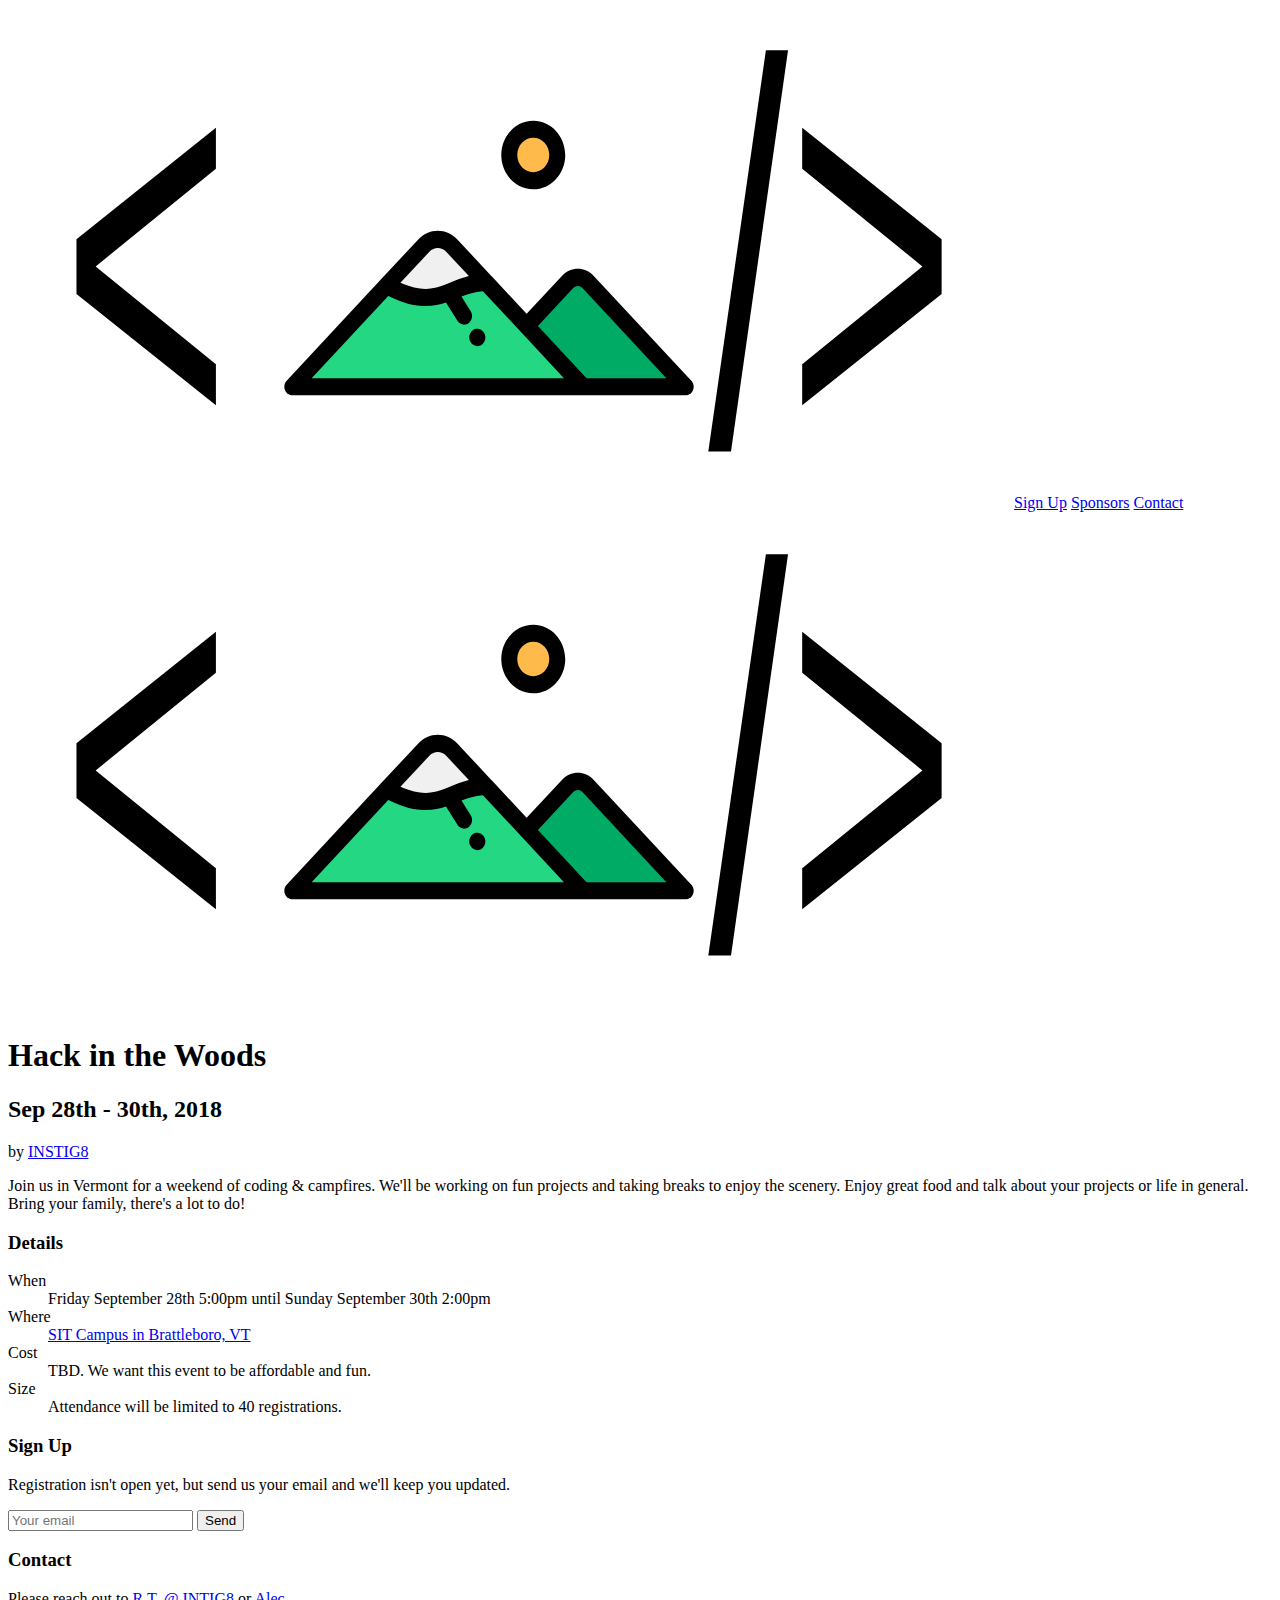
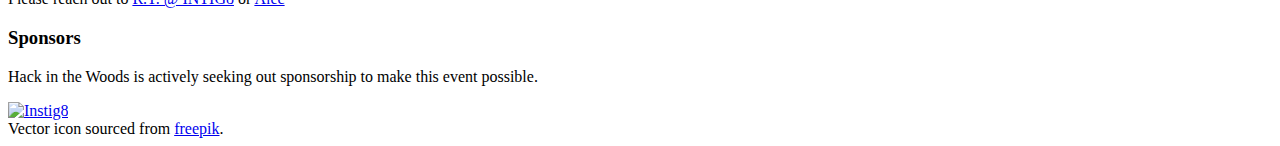
==== index.html @ 2bdb93f5 "Set registration limit" ====
<!DOCTYPE html>
<html>
<head>
    <!-- Global site tag (gtag.js) - Google Analytics -->
    <script async src="https://www.googletagmanager.com/gtag/js?id=UA-116381598-1"></script>
    <script>
        window.dataLayer = window.dataLayer || [];
        function gtag() { dataLayer.push(arguments); }
        gtag('js', new Date());

        gtag('config', 'UA-116381598-1');
    </script>
    <meta charset="utf-8" />
    <meta http-equiv="X-UA-Compatible" content="IE=edge">
    <title>Hack in the Woods</title>
    <meta name="viewport"content="width=device-width,minimum-scale=1,initial-scale=1">
    <link rel="stylesheet" type="text/css" media="screen" href="/hackathon/assets/css/main.css" />
    <link rel="shortcut icon" href="/hackathon/favicon.ico">

    <script type="application/ld+json">
        {
            "@context": "http://schema.org",
            "@type": "Event",
            "location": {
                "@type": "Place",
                "address": {
                    "@type": "PostalAddress",
                    "addressLocality": "Brattleboro",
                    "addressRegion": "VT",
                    "postalCode": "05302",
                    "streetAddress": "1 Kipling Road"
                },
                "name": "SIT"
            },
            "name": "Hack in the Woods",
            "startDate": "2018-09-28T05:00"
            "endDate": "2018-09-30T02:00"
            "image": "https://instig8.github.io/hackathon/assets/images/hack_in_the_woods.png"
        }
    </script>
    <meta property="og:title" content="Hack in the Woods" />
    <meta property="og:type" content="website" />
    <meta property="og:url" content="https://instig8.github.io/hackathon/" />
    <meta property="og:image" content="https://instig8.github.io/hackathon/assets/images/hack_in_the_woods.png" />
</head>
<body>
    <nav>
        <a href="/hackathon" ><img src="assets/images/hack_in_the_woods_2.svg" alt="Hack in the Woods Logo"></a>
        <a href="#signup">Sign Up</a>
        <a href="#sponsors">Sponsors</a>
        <a href="#contact">Contact</a>
    </nav>
    <header>
        <img src="assets/images/hack_in_the_woods_2.svg" alt="Hack in the Woods Logo">
        <h1 id="about">Hack in the Woods</h1>
        <h2>Sep 28th - 30th, 2018</h2>
        <p>by <a href="https://brattleborodevelopment.com/instig8/">INSTIG8</a></p>
    </header>
    <article>
        <section>
            <p>Join us in Vermont for a weekend of coding &amp; campfires. We'll be working on fun projects and taking breaks to enjoy the scenery. Enjoy great food and talk about your projects or life in general. Bring your family, there's a lot to do!</p>
        </section>
        <section>
            <h3>Details</h3>
    
            <dl>
                <dt>When</dt>
                <dd>Friday September 28th 5:00pm until Sunday September 30th 2:00pm</dd>
                <dt>Where</dt>
                <dd>
                    <a href="https://goo.gl/maps/ho6igpAXiGL2">SIT Campus in Brattleboro, VT</a>
                </dd>
                <dt>Cost</dt>
                <dd>TBD. We want this event to be affordable and fun.</dd>
                <dt>Size</dt>
                <dd>Attendance will be limited to 40 registrations.</dd>
            </dl>
        </section>
        <section>
            <h3 id="signup">Sign Up</h3>
            <p>Registration isn't open yet, but send us your email and we'll keep you updated.</p>
            <form method="POST" action="https://formspree.io/m8b6y0l1l5n6b1d1@instig8.slack.com">
                <input type="email" name="email" placeholder="Your email">
                <button type="submit">Send</button>
            </form>
        </section>
        <section>
            <h3 id="contact">Contact</h3>
            <p>
                Please reach out to
                <a href="mailto:rbrown@brattleborodevelopment.com">R.T. @ INTIG8</a> or <a href="mailto:akoumjian@gmail.com">Alec</a>
            </p>
        
        </section>
        <section>
            <h3 id="sponsors">Sponsors</h3>
            <p>Hack in the Woods is actively seeking out sponsorship to make this event possible.</p>
            <div class="sponsors">
                <a href="https://brattleborodevelopment.com/instig8/">
                    <img src="/hackathon/assets/images/instig8.png" alt="Instig8">
                </a>
            </div>
        </section>
    
    </article>
    <footer>
        Vector icon sourced from <a href="http://www.freepik.com/" rel="noreferrer nofollow">freepik</a>.
    </footer>
</body>
</html>
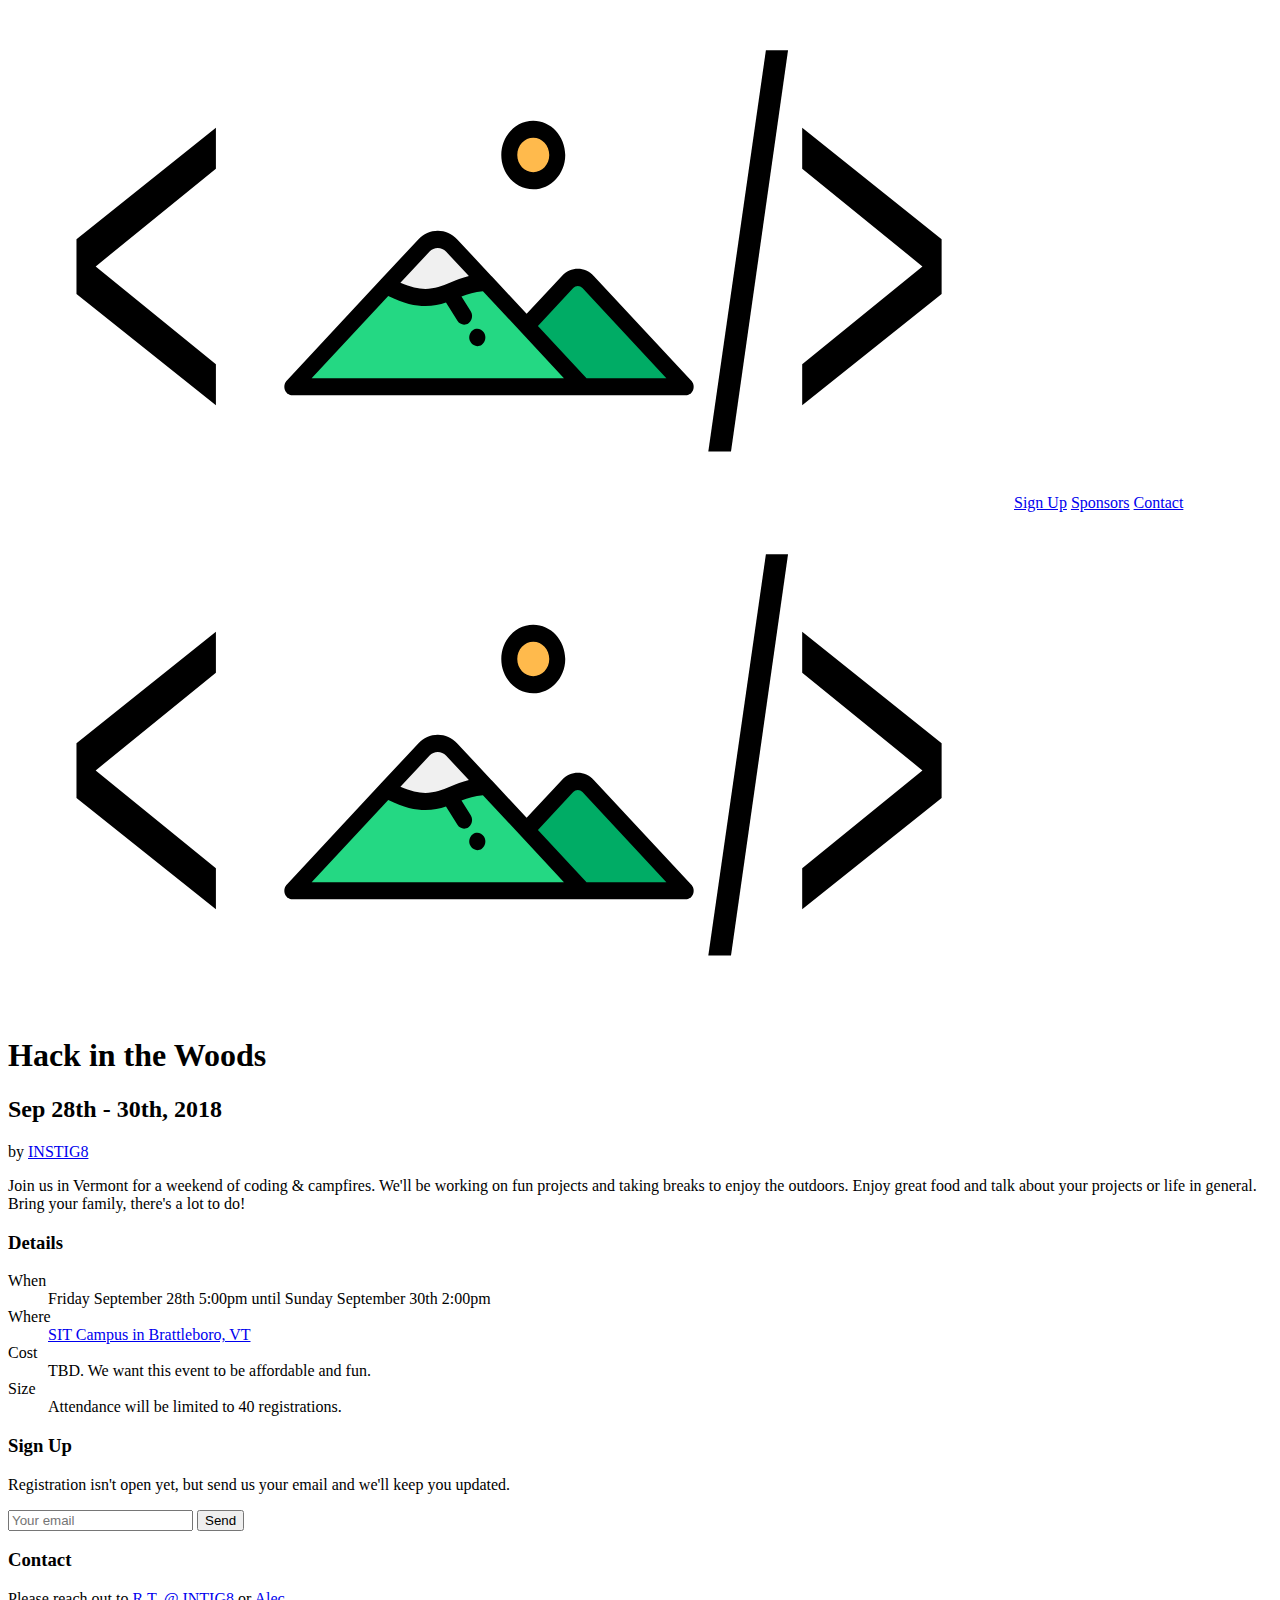
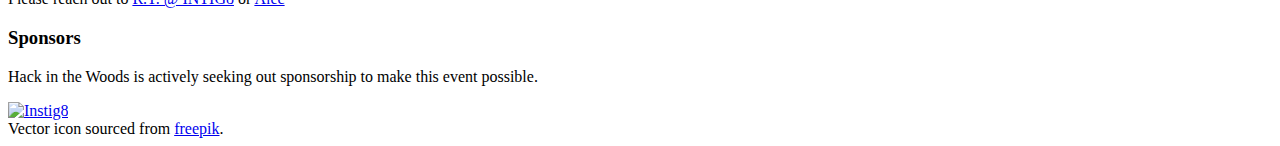
==== commit b84454b3: "Styling updates" ====
--- a/index.html
+++ b/index.html
@@ -58,7 +58,7 @@
     </header>
     <article>
         <section>
-            <p>Join us in Vermont for a weekend of coding &amp; campfires. We'll be working on fun projects and taking breaks to enjoy the scenery. Enjoy great food and talk about your projects or life in general. Bring your family, there's a lot to do!</p>
+            <p>Join us in Vermont for a weekend of coding &amp; campfires. We'll be working on fun projects and taking breaks to enjoy the outdoors. Enjoy great food and talk about your projects or life in general. Bring your family, there's a lot to do!</p>
         </section>
         <section>
             <h3>Details</h3>
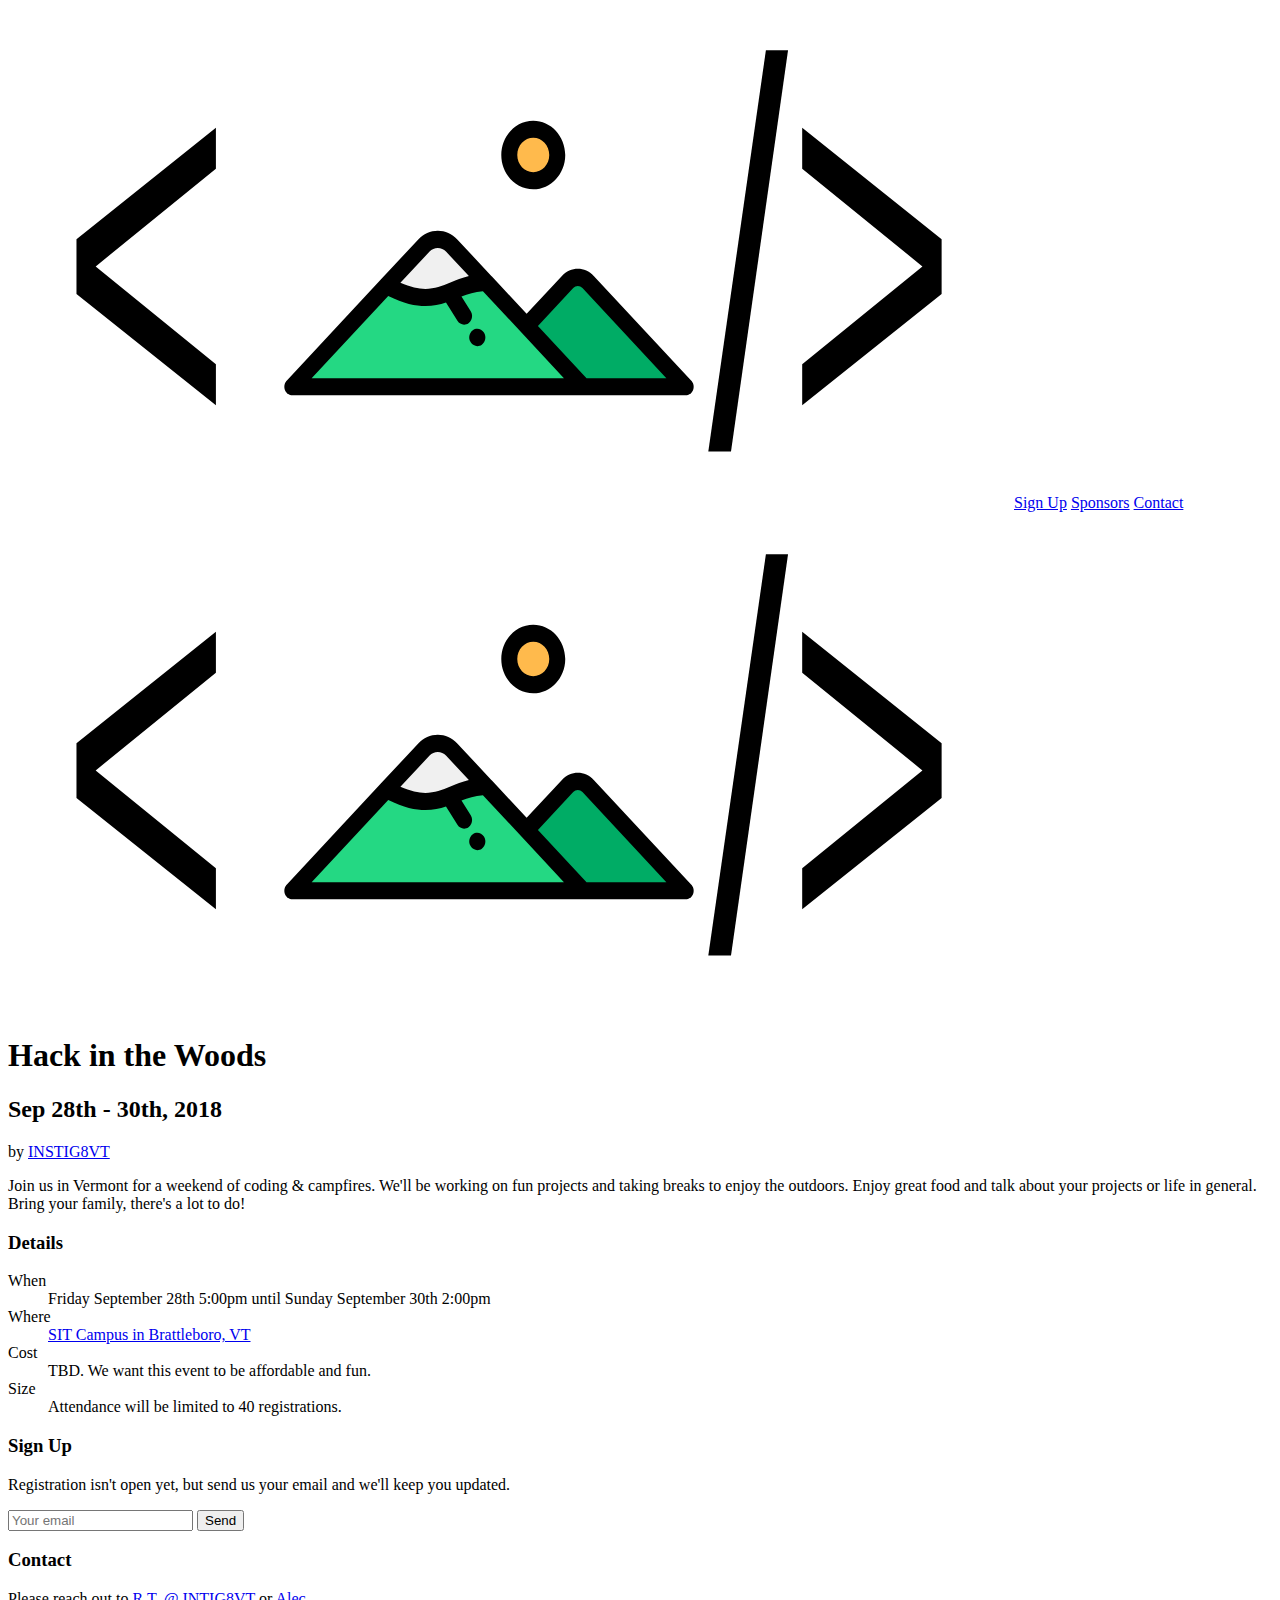
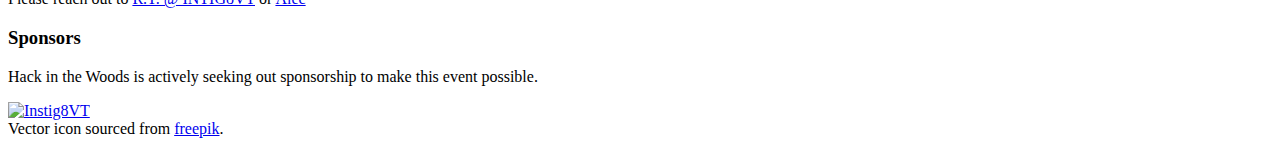
==== commit c73aceda: "Added prompt to welcome message" ====
--- a/index.html
+++ b/index.html
@@ -10,6 +10,9 @@
 
         gtag('config', 'UA-116381598-1');
     </script>
+
+    <script async src="/hackathon/assets/js/welcome.js"></script>
+
     <meta charset="utf-8" />
     <meta http-equiv="X-UA-Compatible" content="IE=edge">
     <title>Hack in the Woods</title>
@@ -54,7 +57,7 @@
         <img src="assets/images/hack_in_the_woods_2.svg" alt="Hack in the Woods Logo">
         <h1 id="about">Hack in the Woods</h1>
         <h2>Sep 28th - 30th, 2018</h2>
-        <p>by <a href="https://brattleborodevelopment.com/instig8/">INSTIG8</a></p>
+        <p>by <a href="https://brattleborodevelopment.com/instig8/">INSTIG8VT</a></p>
     </header>
     <article>
         <section>
@@ -79,7 +82,7 @@
         <section>
             <h3 id="signup">Sign Up</h3>
             <p>Registration isn't open yet, but send us your email and we'll keep you updated.</p>
-            <form method="POST" action="https://formspree.io/m8b6y0l1l5n6b1d1@instig8.slack.com">
+            <form id="emailForm" method="POST" action="https://formspree.io/m8b6y0l1l5n6b1d1@instig8.slack.com">
                 <input type="email" name="email" placeholder="Your email">
                 <button type="submit">Send</button>
             </form>
@@ -88,7 +91,7 @@
             <h3 id="contact">Contact</h3>
             <p>
                 Please reach out to
-                <a href="mailto:rbrown@brattleborodevelopment.com">R.T. @ INTIG8</a> or <a href="mailto:akoumjian@gmail.com">Alec</a>
+                <a href="mailto:rbrown@brattleborodevelopment.com">R.T. @ INTIG8VT</a> or <a href="mailto:akoumjian@gmail.com">Alec</a>
             </p>
         
         </section>
@@ -97,7 +100,7 @@
             <p>Hack in the Woods is actively seeking out sponsorship to make this event possible.</p>
             <div class="sponsors">
                 <a href="https://brattleborodevelopment.com/instig8/">
-                    <img src="/hackathon/assets/images/instig8.png" alt="Instig8">
+                    <img src="/hackathon/assets/images/instig8.png" alt="Instig8VT">
                 </a>
             </div>
         </section>
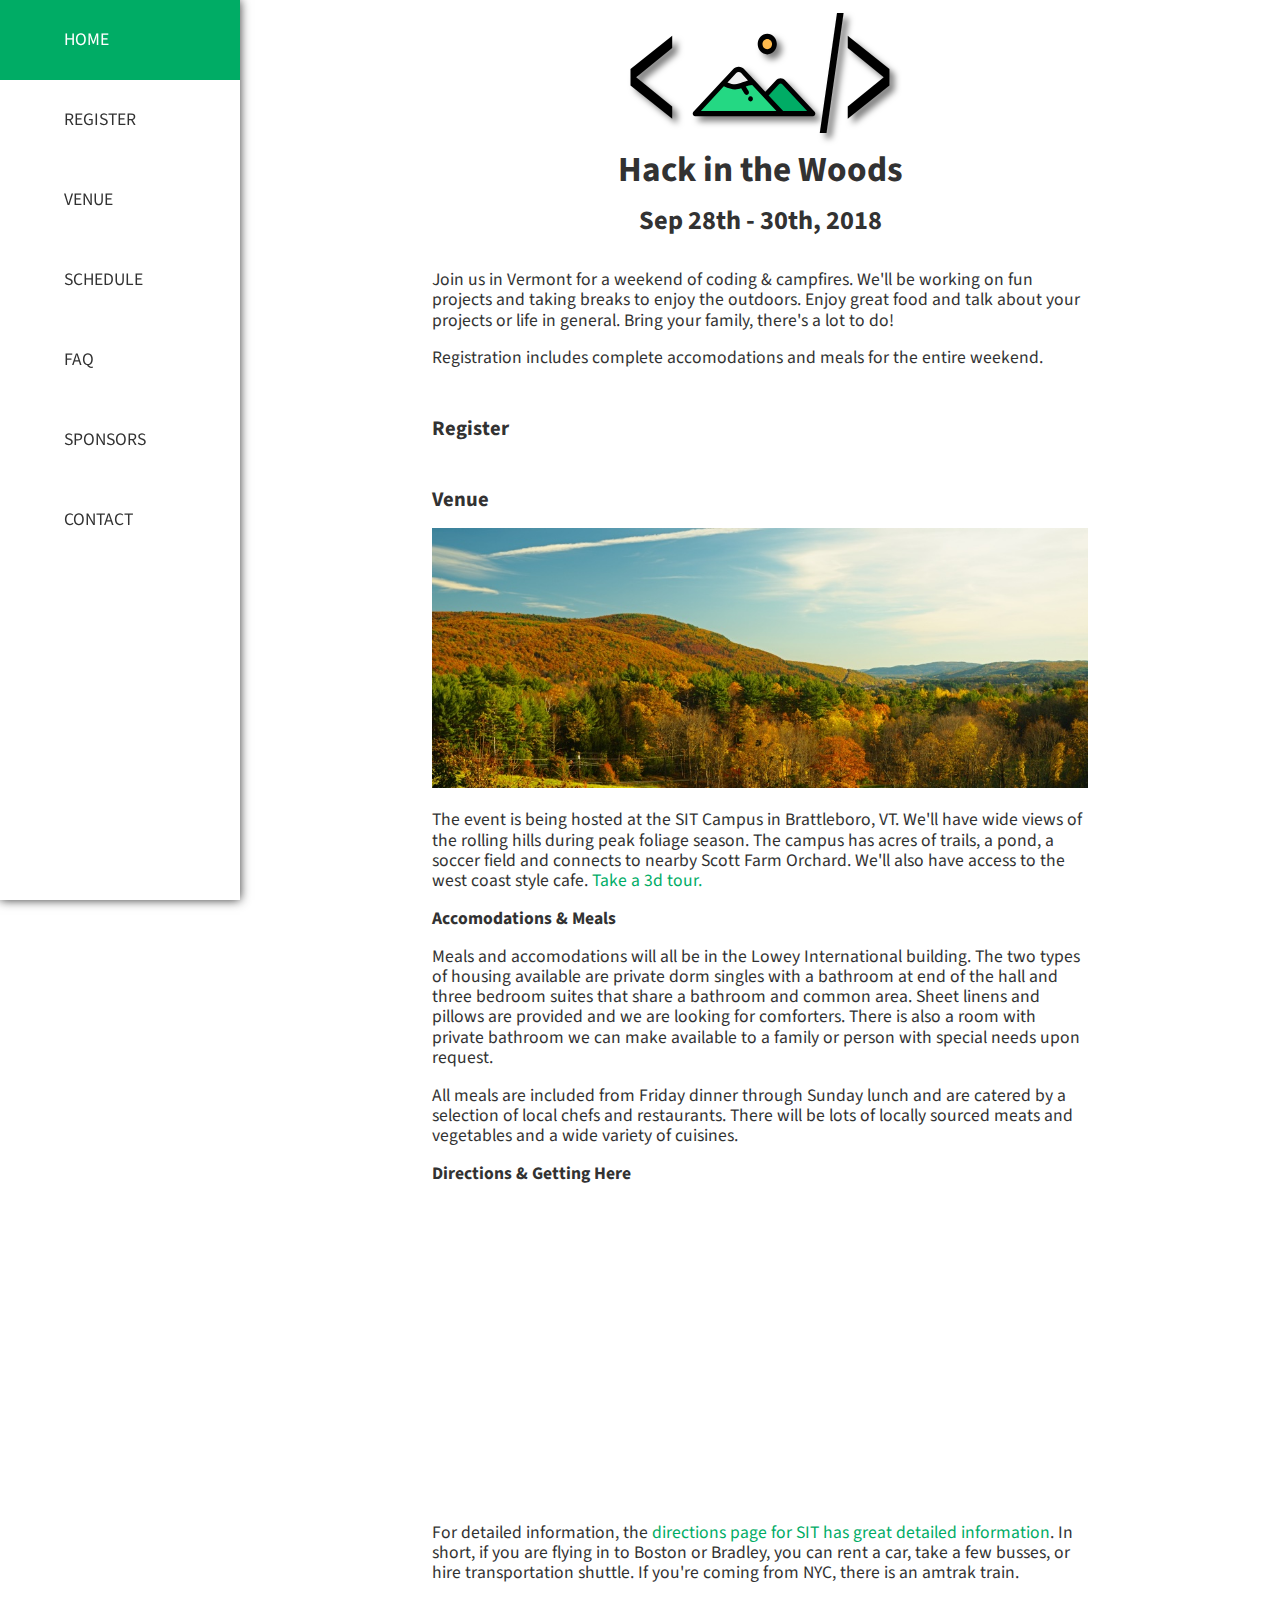
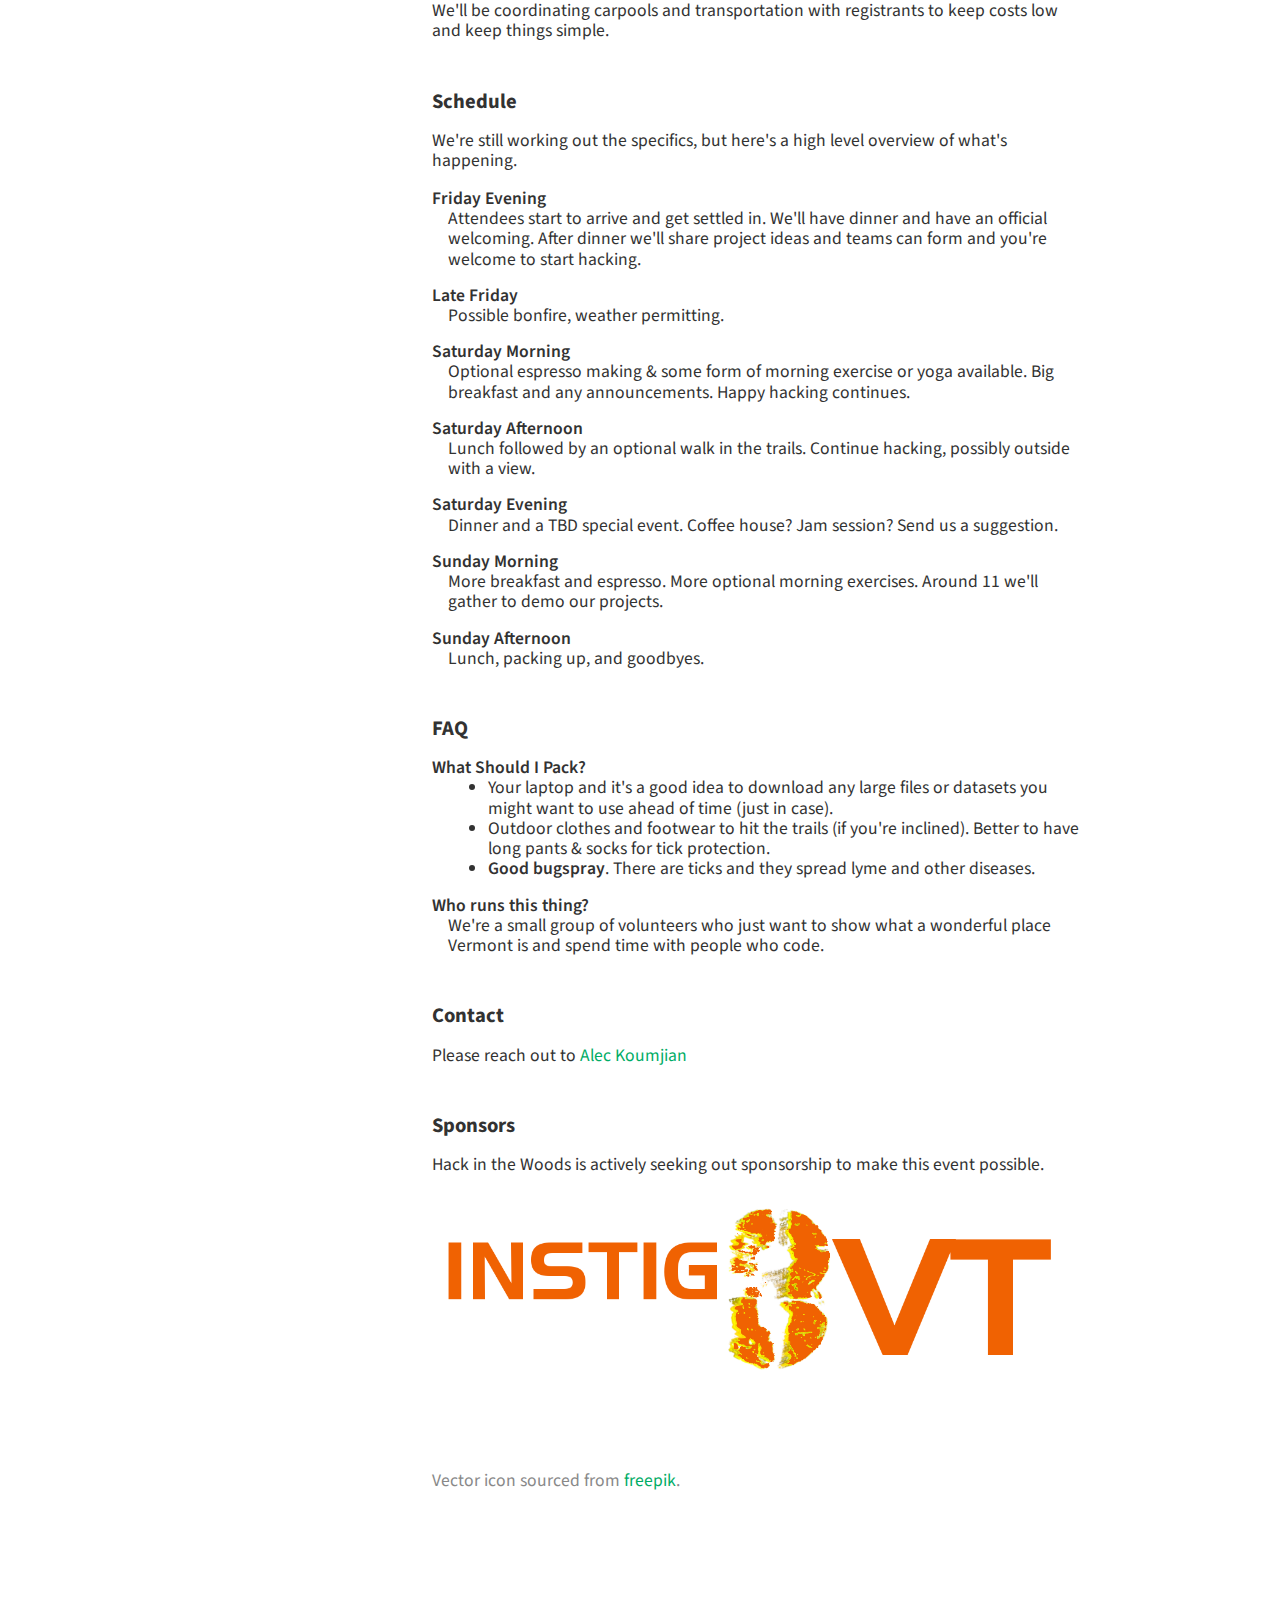
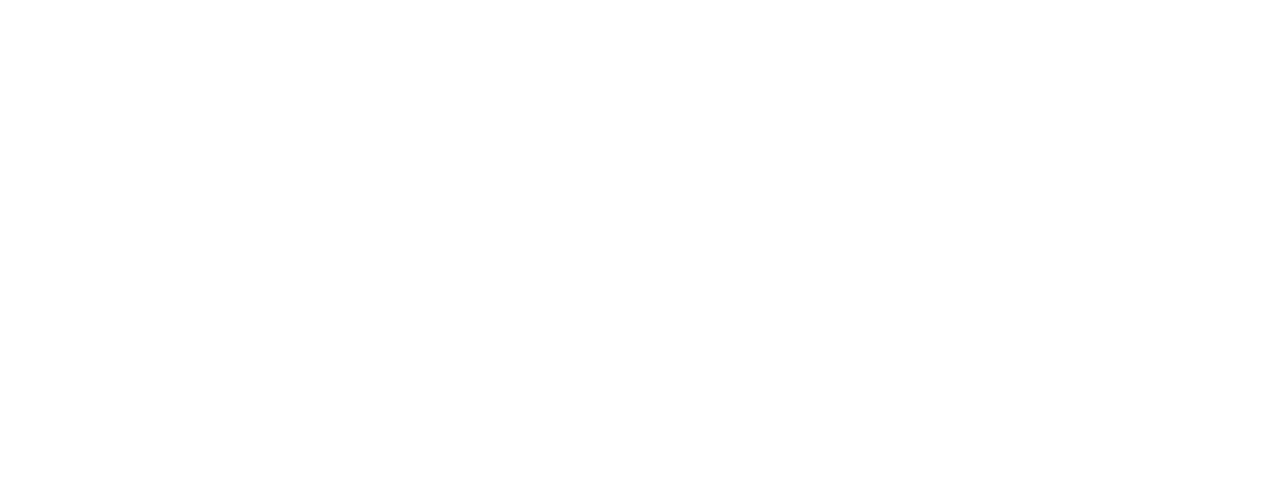
==== commit 0f4fac3e: "Updates" ====
--- a/index.html
+++ b/index.html
@@ -11,14 +11,15 @@
         gtag('config', 'UA-116381598-1');
     </script>
 
-    <script async src="/hackathon/assets/js/welcome.js"></script>
+    <script async src="/assets/js/welcome.js"></script>
+    <script async src="/assets/js/app.js"></script>
 
     <meta charset="utf-8" />
     <meta http-equiv="X-UA-Compatible" content="IE=edge">
     <title>Hack in the Woods</title>
     <meta name="viewport"content="width=device-width,minimum-scale=1,initial-scale=1">
-    <link rel="stylesheet" type="text/css" media="screen" href="/hackathon/assets/css/main.css" />
-    <link rel="shortcut icon" href="/hackathon/favicon.ico">
+    <link rel="stylesheet" type="text/css" media="screen" href="/assets/css/main.css" />
+    <link rel="shortcut icon" href="/favicon.ico">
 
     <script type="application/ld+json">
         {
@@ -38,76 +39,147 @@
             "name": "Hack in the Woods",
             "startDate": "2018-09-28T05:00"
             "endDate": "2018-09-30T02:00"
-            "image": "https://instig8.github.io/hackathon/assets/images/hack_in_the_woods.png"
+            "image": "https://hackinthewoods.org/hackathon/assets/images/hack_in_the_woods.png"
         }
     </script>
     <meta property="og:title" content="Hack in the Woods" />
     <meta property="og:type" content="website" />
-    <meta property="og:url" content="https://instig8.github.io/hackathon/" />
-    <meta property="og:image" content="https://instig8.github.io/hackathon/assets/images/hack_in_the_woods.png" />
+    <meta property="og:url" content="https://hackinthewoods.org/" />
+    <meta property="og:image" content="https://hackinthewoods.org/assets/images/hack_in_the_woods.png" />
 </head>
 <body>
+    <div class="topBar">
+        <div class="menu">
+            <svg width="48px" height="48px" viewBox="0 0 48 48" version="1.1" xmlns="http://www.w3.org/2000/svg">
+                <g>
+                    <line x1="0" y1="17" x2="48" y2="17" stroke-width="1" />
+                    <line x1="0" y1="31" x2="48" y2="31" stroke-width="1" />
+                </g>
+    
+                <g>
+                    <line x1="0" y1="24" x2="48" y2="24" stroke-width="1" />
+                    <line x1="0" y1="24" x2="48" y2="24" stroke-width="1" />
+                </g>
+            </svg>
+        </div>
+    </div>
     <nav>
-        <a href="/hackathon" ><img src="assets/images/hack_in_the_woods_2.svg" alt="Hack in the Woods Logo"></a>
-        <a href="#signup">Sign Up</a>
-        <a href="#sponsors">Sponsors</a>
+        <a href="/">Home</a>
+        <a href="#register">Register</a>
+        <a href="#venue">Venue</a>
+        <a href="#schedule">Schedule</a>
+        <a href="#faq">FAQ</a>
+        <a href="#sponsor">Sponsors</a>
         <a href="#contact">Contact</a>
     </nav>
-    <header>
-        <img src="assets/images/hack_in_the_woods_2.svg" alt="Hack in the Woods Logo">
-        <h1 id="about">Hack in the Woods</h1>
-        <h2>Sep 28th - 30th, 2018</h2>
-        <p>by <a href="https://brattleborodevelopment.com/instig8/">INSTIG8VT</a></p>
-    </header>
-    <article>
-        <section>
-            <p>Join us in Vermont for a weekend of coding &amp; campfires. We'll be working on fun projects and taking breaks to enjoy the outdoors. Enjoy great food and talk about your projects or life in general. Bring your family, there's a lot to do!</p>
-        </section>
-        <section>
-            <h3>Details</h3>
+    <content>
+        <header>
+            <img src="/assets/images/hack_in_the_woods_2.svg" alt="Hack in the Woods Logo">
+            <h1 id="about">Hack in the Woods</h1>
+            <h2>Sep 28th - 30th, 2018</h2>
+        </header>
+        <article>
+            <section>
+                <p>Join us in Vermont for a weekend of coding &amp; campfires. We'll be working on fun projects and taking breaks to enjoy the outdoors. Enjoy great food and talk about your projects or life in general. Bring your family, there's a lot to do!</p>
+                <p>Registration includes complete accomodations and meals for the entire weekend.</p>
+            </section>
+            <section>
+                <h3 id="register">Register</h3>
+                <!-- Eventbrite embed goes here. -->
+            </section>
+            <section>
+                <h3 id="venue">Venue</h3>
+                <img src="/assets/images/venue/SIT_view_wide.jpg" alt="View of SIT Hills in Fall">
+                <p>
+                    The event is being hosted at the SIT Campus in Brattleboro, VT. We'll have wide views of the rolling hills during peak foliage season. The campus has acres of trails, a pond, a soccer field and connects to nearby Scott Farm Orchard. We'll also have access to the west coast style cafe. <a href="https://www.youvisit.com/tour/sitgraduate">Take a 3d tour.</a>
+                </p>
     
-            <dl>
-                <dt>When</dt>
-                <dd>Friday September 28th 5:00pm until Sunday September 30th 2:00pm</dd>
-                <dt>Where</dt>
-                <dd>
-                    <a href="https://goo.gl/maps/ho6igpAXiGL2">SIT Campus in Brattleboro, VT</a>
-                </dd>
-                <dt>Cost</dt>
-                <dd>TBD. We want this event to be affordable and fun.</dd>
-                <dt>Size</dt>
-                <dd>Attendance will be limited to 40 registrations.</dd>
-            </dl>
-        </section>
-        <section>
-            <h3 id="signup">Sign Up</h3>
-            <p>Registration isn't open yet, but send us your email and we'll keep you updated.</p>
-            <form id="emailForm" method="POST" action="https://formspree.io/m8b6y0l1l5n6b1d1@instig8.slack.com">
-                <input type="email" name="email" placeholder="Your email">
-                <button type="submit">Send</button>
-            </form>
-        </section>
-        <section>
-            <h3 id="contact">Contact</h3>
-            <p>
-                Please reach out to
-                <a href="mailto:rbrown@brattleborodevelopment.com">R.T. @ INTIG8VT</a> or <a href="mailto:akoumjian@gmail.com">Alec</a>
-            </p>
-        
-        </section>
-        <section>
-            <h3 id="sponsors">Sponsors</h3>
-            <p>Hack in the Woods is actively seeking out sponsorship to make this event possible.</p>
-            <div class="sponsors">
-                <a href="https://brattleborodevelopment.com/instig8/">
-                    <img src="/hackathon/assets/images/instig8.png" alt="Instig8VT">
-                </a>
-            </div>
-        </section>
-    
-    </article>
-    <footer>
-        Vector icon sourced from <a href="http://www.freepik.com/" rel="noreferrer nofollow">freepik</a>.
-    </footer>
+                <h4>Accomodations & Meals</h4>
+                <p>
+                     Meals and accomodations will all be in the Lowey International building. The two types of housing available are private
+                    dorm singles with a bathroom at end of the hall and three bedroom suites that share a bathroom and common area. Sheet linens
+                    and pillows are provided and we are looking for comforters. There is also a room with private bathroom we can make available
+                    to a family or person with special needs upon request.
+                </p>
+                <p>
+                    All meals are included from Friday dinner through Sunday lunch and are catered by a selection of local chefs and restaurants. There will be lots of locally sourced meats and vegetables and a wide variety of cuisines.
+                </p>
+                <h4>Directions & Getting Here</h4>
+                <iframe
+                    src="https://www.google.com/maps/embed?pb=!1m18!1m12!1m3!1d3398.2349511692264!2d-72.56810918452695!3d42.886029179155074!2m3!1f0!2f0!3f0!3m2!1i1024!2i768!4f13.1!3m3!1m2!1s0x89e11adf098dd303%3A0x9b9bed760e661c31!2sSIT+Graduate+Institute!5e1!3m2!1sen!2sus!4v1526671120122"
+                    frameborder="0"
+                    style="border:0"
+                    allowfullscreen
+                >
+                </iframe>
+                <p>
+                    For detailed information, the <a href="https://www.sit.edu/about/directions/">directions page for SIT has great detailed information</a>. In short, if you are flying in to Boston or Bradley, you can rent a car, take a few busses, or hire transportation shuttle. If you're coming from NYC, there is an amtrak train.
+                </p>
+                <p>
+                    We'll be coordinating carpools and transportation with registrants to keep costs low and keep things simple.
+                </p>
+            </section>
+            <section>
+                <h3 id="schedule">Schedule</h3>
+                <p>We're still working out the specifics, but here's a high level overview of what's happening.</p>
+                <dl>
+                    <dt>Friday Evening</dt>
+                    <dd>Attendees start to arrive and get settled in. We'll have dinner and have an official welcoming. After dinner we'll share project ideas and teams can form and you're welcome to start hacking.</dd>
+                    <dt>Late Friday</dt>
+                    <dd>Possible bonfire, weather permitting.</dd>
+                    <dt>Saturday Morning</dt>
+                    <dd>Optional espresso making & some form of morning exercise or yoga available. Big breakfast and any announcements. Happy hacking continues.</dd>
+                    <dt>Saturday Afternoon</dt>
+                    <dd>Lunch followed by an optional walk in the trails. Continue hacking, possibly outside with a view.</dd>
+                    <dt>Saturday Evening</dt>
+                    <dd>Dinner and a TBD special event. Coffee house? Jam session? Send us a suggestion.</dd>
+                    <dt>Sunday Morning</dt>
+                    <dd>More breakfast and espresso. More optional morning exercises. Around 11 we'll gather to demo our projects.</dd>
+                    <dt>Sunday Afternoon</dt>
+                    <dd>Lunch, packing up, and goodbyes.</dd>
+                </dl>
+            </section>
+            <section>
+                <h3 id="faq">FAQ</h3>
+                <dl>
+                    <dt>What Should I Pack?</dt>
+                    <dd>
+                        <ul>
+                            <li>
+                                Your laptop and it's a good idea to download any large files or datasets you might want to use ahead of time (just in case).
+                            </li>
+                            <li>
+                                Outdoor clothes and footwear to hit the trails (if you're inclined). Better to have long pants & socks for tick protection.
+                            </li>
+                            <li>
+                                <em>Good bugspray</em>. There are ticks and they spread lyme and other diseases.
+                            </li>
+                        </ul>
+                    </dd>
+                    <dt>Who runs this thing?</dt>
+                    <dd>We're a small group of volunteers who just want to show what a wonderful place Vermont is and spend time with people who code.</dd>
+                </dl>
+            </section>
+            <section>
+                <h3 id="contact">Contact</h3>
+                <p>
+                    Please reach out to
+                    <a href="mailto:akoumjian@gmail.com">Alec Koumjian</a>
+                </p>
+            </section>
+            <section>
+                <h3 id="sponsors">Sponsors</h3>
+                <p>Hack in the Woods is actively seeking out sponsorship to make this event possible.</p>
+                <div class="sponsors">
+                    <a href="https://brattleborodevelopment.com/instig8/">
+                        <img src="/assets/images/instig8.png" alt="Instig8VT">
+                    </a>
+                </div>
+            </section>
+        </article>
+        <footer>
+            Vector icon sourced from <a href="http://www.freepik.com/" rel="noreferrer nofollow">freepik</a>.
+        </footer>
+    </content>
 </body>
 </html>
--- a/assets/css/main.css
+++ b/assets/css/main.css
@@ -0,0 +1,484 @@
+/*! normalize.css v8.0.0 | MIT License | github.com/necolas/normalize.css */
+/* Document
+   ========================================================================== */
+/**
+ * 1. Correct the line height in all browsers.
+ * 2. Prevent adjustments of font size after orientation changes in iOS.
+ */
+@import url("https://fonts.googleapis.com/css?family=Source+Sans+Pro");
+html {
+  line-height: 1.15;
+  /* 1 */
+  -webkit-text-size-adjust: 100%;
+  /* 2 */ }
+
+/* Sections
+   ========================================================================== */
+/**
+ * Remove the margin in all browsers.
+ */
+body {
+  margin: 0; }
+
+/**
+ * Correct the font size and margin on `h1` elements within `section` and
+ * `article` contexts in Chrome, Firefox, and Safari.
+ */
+h1 {
+  font-size: 2em;
+  margin: 0.67em 0; }
+
+/* Grouping content
+   ========================================================================== */
+/**
+ * 1. Add the correct box sizing in Firefox.
+ * 2. Show the overflow in Edge and IE.
+ */
+hr {
+  box-sizing: content-box;
+  /* 1 */
+  height: 0;
+  /* 1 */
+  overflow: visible;
+  /* 2 */ }
+
+/**
+ * 1. Correct the inheritance and scaling of font size in all browsers.
+ * 2. Correct the odd `em` font sizing in all browsers.
+ */
+pre {
+  font-family: monospace, monospace;
+  /* 1 */
+  font-size: 1em;
+  /* 2 */ }
+
+/* Text-level semantics
+   ========================================================================== */
+/**
+ * Remove the gray background on active links in IE 10.
+ */
+a {
+  background-color: transparent; }
+
+/**
+ * 1. Remove the bottom border in Chrome 57-
+ * 2. Add the correct text decoration in Chrome, Edge, IE, Opera, and Safari.
+ */
+abbr[title] {
+  border-bottom: none;
+  /* 1 */
+  text-decoration: underline;
+  /* 2 */
+  text-decoration: underline dotted;
+  /* 2 */ }
+
+/**
+ * Add the correct font weight in Chrome, Edge, and Safari.
+ */
+b,
+strong {
+  font-weight: bolder; }
+
+/**
+ * 1. Correct the inheritance and scaling of font size in all browsers.
+ * 2. Correct the odd `em` font sizing in all browsers.
+ */
+code,
+kbd,
+samp {
+  font-family: monospace, monospace;
+  /* 1 */
+  font-size: 1em;
+  /* 2 */ }
+
+/**
+ * Add the correct font size in all browsers.
+ */
+small {
+  font-size: 80%; }
+
+/**
+ * Prevent `sub` and `sup` elements from affecting the line height in
+ * all browsers.
+ */
+sub,
+sup {
+  font-size: 75%;
+  line-height: 0;
+  position: relative;
+  vertical-align: baseline; }
+
+sub {
+  bottom: -0.25em; }
+
+sup {
+  top: -0.5em; }
+
+/* Embedded content
+   ========================================================================== */
+/**
+ * Remove the border on images inside links in IE 10.
+ */
+img {
+  border-style: none; }
+
+/* Forms
+   ========================================================================== */
+/**
+ * 1. Change the font styles in all browsers.
+ * 2. Remove the margin in Firefox and Safari.
+ */
+button,
+input,
+optgroup,
+select,
+textarea {
+  font-family: inherit;
+  /* 1 */
+  font-size: 100%;
+  /* 1 */
+  line-height: 1.15;
+  /* 1 */
+  margin: 0;
+  /* 2 */ }
+
+/**
+ * Show the overflow in IE.
+ * 1. Show the overflow in Edge.
+ */
+button,
+input {
+  /* 1 */
+  overflow: visible; }
+
+/**
+ * Remove the inheritance of text transform in Edge, Firefox, and IE.
+ * 1. Remove the inheritance of text transform in Firefox.
+ */
+button,
+select {
+  /* 1 */
+  text-transform: none; }
+
+/**
+ * Correct the inability to style clickable types in iOS and Safari.
+ */
+button,
+[type="button"],
+[type="reset"],
+[type="submit"] {
+  -webkit-appearance: button; }
+
+/**
+ * Remove the inner border and padding in Firefox.
+ */
+button::-moz-focus-inner,
+[type="button"]::-moz-focus-inner,
+[type="reset"]::-moz-focus-inner,
+[type="submit"]::-moz-focus-inner {
+  border-style: none;
+  padding: 0; }
+
+/**
+ * Restore the focus styles unset by the previous rule.
+ */
+button:-moz-focusring,
+[type="button"]:-moz-focusring,
+[type="reset"]:-moz-focusring,
+[type="submit"]:-moz-focusring {
+  outline: 1px dotted ButtonText; }
+
+/**
+ * Correct the padding in Firefox.
+ */
+fieldset {
+  padding: 0.35em 0.75em 0.625em; }
+
+/**
+ * 1. Correct the text wrapping in Edge and IE.
+ * 2. Correct the color inheritance from `fieldset` elements in IE.
+ * 3. Remove the padding so developers are not caught out when they zero out
+ *    `fieldset` elements in all browsers.
+ */
+legend {
+  box-sizing: border-box;
+  /* 1 */
+  color: inherit;
+  /* 2 */
+  display: table;
+  /* 1 */
+  max-width: 100%;
+  /* 1 */
+  padding: 0;
+  /* 3 */
+  white-space: normal;
+  /* 1 */ }
+
+/**
+ * Add the correct vertical alignment in Chrome, Firefox, and Opera.
+ */
+progress {
+  vertical-align: baseline; }
+
+/**
+ * Remove the default vertical scrollbar in IE 10+.
+ */
+textarea {
+  overflow: auto; }
+
+/**
+ * 1. Add the correct box sizing in IE 10.
+ * 2. Remove the padding in IE 10.
+ */
+[type="checkbox"],
+[type="radio"] {
+  box-sizing: border-box;
+  /* 1 */
+  padding: 0;
+  /* 2 */ }
+
+/**
+ * Correct the cursor style of increment and decrement buttons in Chrome.
+ */
+[type="number"]::-webkit-inner-spin-button,
+[type="number"]::-webkit-outer-spin-button {
+  height: auto; }
+
+/**
+ * 1. Correct the odd appearance in Chrome and Safari.
+ * 2. Correct the outline style in Safari.
+ */
+[type="search"] {
+  -webkit-appearance: textfield;
+  /* 1 */
+  outline-offset: -2px;
+  /* 2 */ }
+
+/**
+ * Remove the inner padding in Chrome and Safari on macOS.
+ */
+[type="search"]::-webkit-search-decoration {
+  -webkit-appearance: none; }
+
+/**
+ * 1. Correct the inability to style clickable types in iOS and Safari.
+ * 2. Change font properties to `inherit` in Safari.
+ */
+::-webkit-file-upload-button {
+  -webkit-appearance: button;
+  /* 1 */
+  font: inherit;
+  /* 2 */ }
+
+/* Interactive
+   ========================================================================== */
+/*
+ * Add the correct display in Edge, IE 10+, and Firefox.
+ */
+details {
+  display: block; }
+
+/*
+ * Add the correct display in all browsers.
+ */
+summary {
+  display: list-item; }
+
+/* Misc
+   ========================================================================== */
+/**
+ * Add the correct display in IE 10+.
+ */
+template {
+  display: none; }
+
+/**
+ * Add the correct display in IE 10.
+ */
+[hidden] {
+  display: none; }
+
+* {
+  box-sizing: border-box;
+  color: #323232; }
+
+::selection {
+  background-color: #00AC65;
+  color: #FFF; }
+
+::-moz-selection {
+  background-color: #00AC65;
+  color: #FFF; }
+
+h1, h2, h3, h4, h5, h6 {
+  margin: 0 0 1rem 0; }
+
+section {
+  margin-bottom: 3rem; }
+
+dt {
+  font-weight: 600; }
+
+dd {
+  margin: 0 0 1rem 1rem; }
+
+em {
+  font-style: normal;
+  font-weight: 600; }
+
+iframe {
+  width: 100%;
+  min-height: 300px; }
+
+img {
+  width: 100%; }
+  img.page-width {
+    width: calc(100% + 4rem) margin 0 -2rem; }
+
+a {
+  color: #00AC65;
+  text-decoration: none; }
+  a:hover {
+    text-decoration: underline; }
+
+input {
+  width: 100%;
+  height: 2rem;
+  border: 0px;
+  border-bottom: 2px solid #00AC65;
+  padding: 0 .5rem;
+  margin-bottom: 1rem; }
+
+button {
+  width: 100%;
+  height: 2rem;
+  border: 1px solid #000;
+  border-radius: 3px;
+  background-color: transparent;
+  margin-bottom: 1rem; }
+
+body {
+  max-width: 960px;
+  margin: 0 auto;
+  font-family: 'Source Sans Pro', sans-serif;
+  font-size: 110%;
+  padding-top: 50px; }
+  body.menu-open {
+    position: fixed; }
+  @media (min-width: 30em) {
+    body {
+      padding-top: 0;
+      padding-left: 15rem; } }
+
+.topBar {
+  position: fixed;
+  left: 0;
+  right: 0;
+  top: 0;
+  z-index: 2;
+  height: 50px;
+  background-color: #FFF; }
+  @media (min-width: 30em) {
+    .topBar {
+      display: none; } }
+  .topBar .menu {
+    box-sizing: border-box;
+    height: 80%;
+    cursor: pointer; }
+    .topBar .menu svg {
+      height: 100%;
+      stroke: #000;
+      transition: .2s; }
+      .topBar .menu svg g:first-child {
+        opacity: 1;
+        transition: opacity 0s .2s; }
+        .topBar .menu svg g:first-child line {
+          transition: transform .2s .2s;
+          transform: translateY(0px); }
+      .topBar .menu svg g:last-child {
+        opacity: 0;
+        transition: opacity 0s .2s; }
+        .topBar .menu svg g:last-child line {
+          transition: transform .2s;
+          transform: rotate(0deg);
+          transform-origin: center; }
+    .menu-open .topBar .menu svg g:first-child {
+      opacity: 0; }
+      .menu-open .topBar .menu svg g:first-child line {
+        transition: transform .2s; }
+        .menu-open .topBar .menu svg g:first-child line:first-child {
+          transform: translateY(7px); }
+        .menu-open .topBar .menu svg g:first-child line:last-child {
+          transform: translateY(-7px); }
+    .menu-open .topBar .menu svg g:last-child {
+      opacity: 1; }
+      .menu-open .topBar .menu svg g:last-child line {
+        transition: transform .2s .2s; }
+        .menu-open .topBar .menu svg g:last-child line:first-child {
+          transform: rotate(45deg); }
+        .menu-open .topBar .menu svg g:last-child line:last-child {
+          transform: rotate(-45deg); }
+
+nav {
+  position: absolute;
+  left: -100vw;
+  width: 100vw;
+  min-height: calc(100vh - 40px);
+  display: flex;
+  flex-direction: column;
+  align-items: stretch;
+  transition: left .2s .2s;
+  background-color: #FFF;
+  z-index: 10; }
+  .menu-open nav {
+    left: 0; }
+  nav a {
+    flex: 1;
+    display: flex;
+    justify-content: center;
+    flex-direction: column;
+    text-align: center;
+    color: #323232;
+    text-decoration: none;
+    text-transform: uppercase; }
+    nav a:hover {
+      color: #FFF;
+      text-decoration: none;
+      background-color: #00AC65; }
+  @media (min-width: 30em) {
+    nav {
+      position: fixed;
+      top: 0;
+      left: 0;
+      bottom: 0;
+      width: 15rem;
+      box-shadow: 0 0 10px; }
+      nav a {
+        max-height: 5rem;
+        text-align: left;
+        padding: 2rem 4rem; } }
+
+header {
+  display: flex;
+  flex-direction: column;
+  justify-content: center;
+  align-items: center;
+  min-height: 10rem;
+  text-align: center; }
+  header img {
+    width: 300px;
+    -webkit-filter: drop-shadow(5px 5px 3px rgba(0, 0, 0, 0.5));
+    filter: drop-shadow(5px 5px 3px rgba(0, 0, 0, 0.5)); }
+
+article {
+  padding: 0 2rem; }
+
+.sponsors {
+  display: flex; }
+  .sponsors > * {
+    flex: 1; }
+
+footer {
+  min-height: 40rem;
+  padding: 2rem;
+  color: #888; }
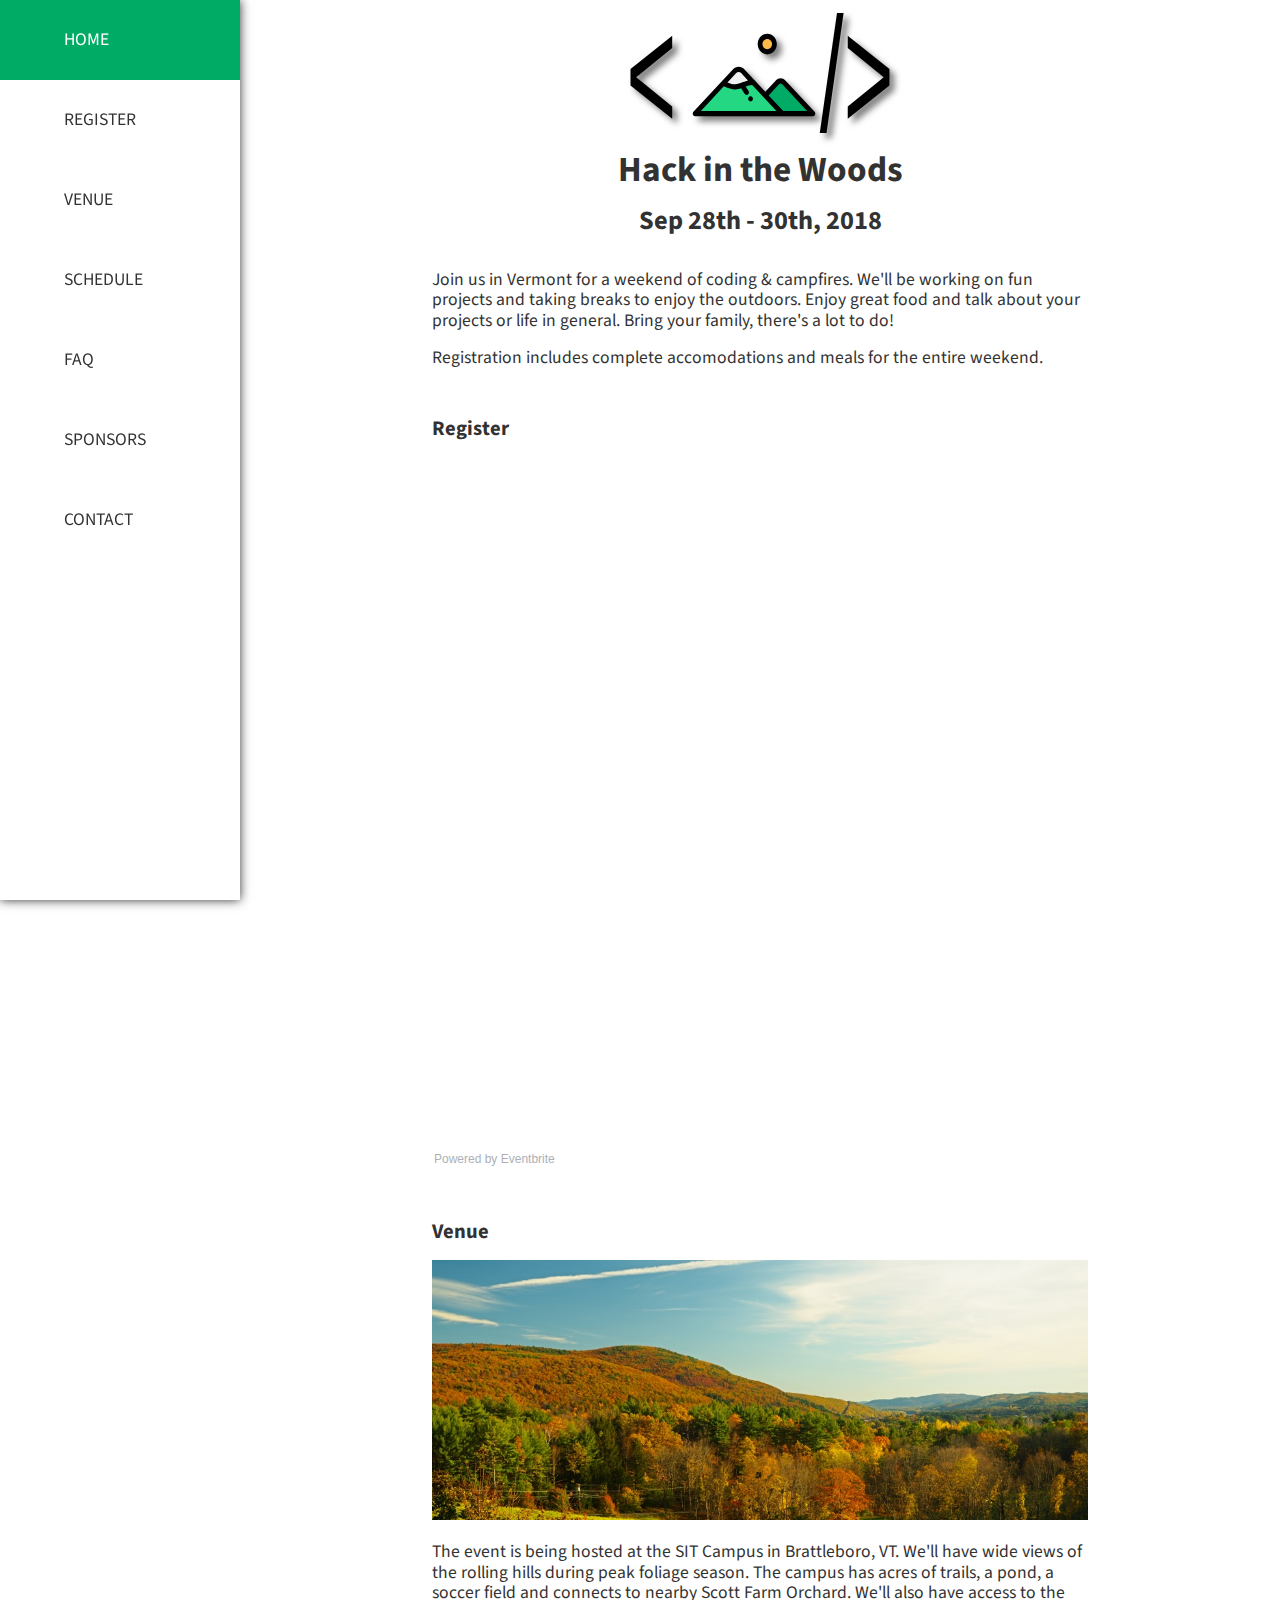
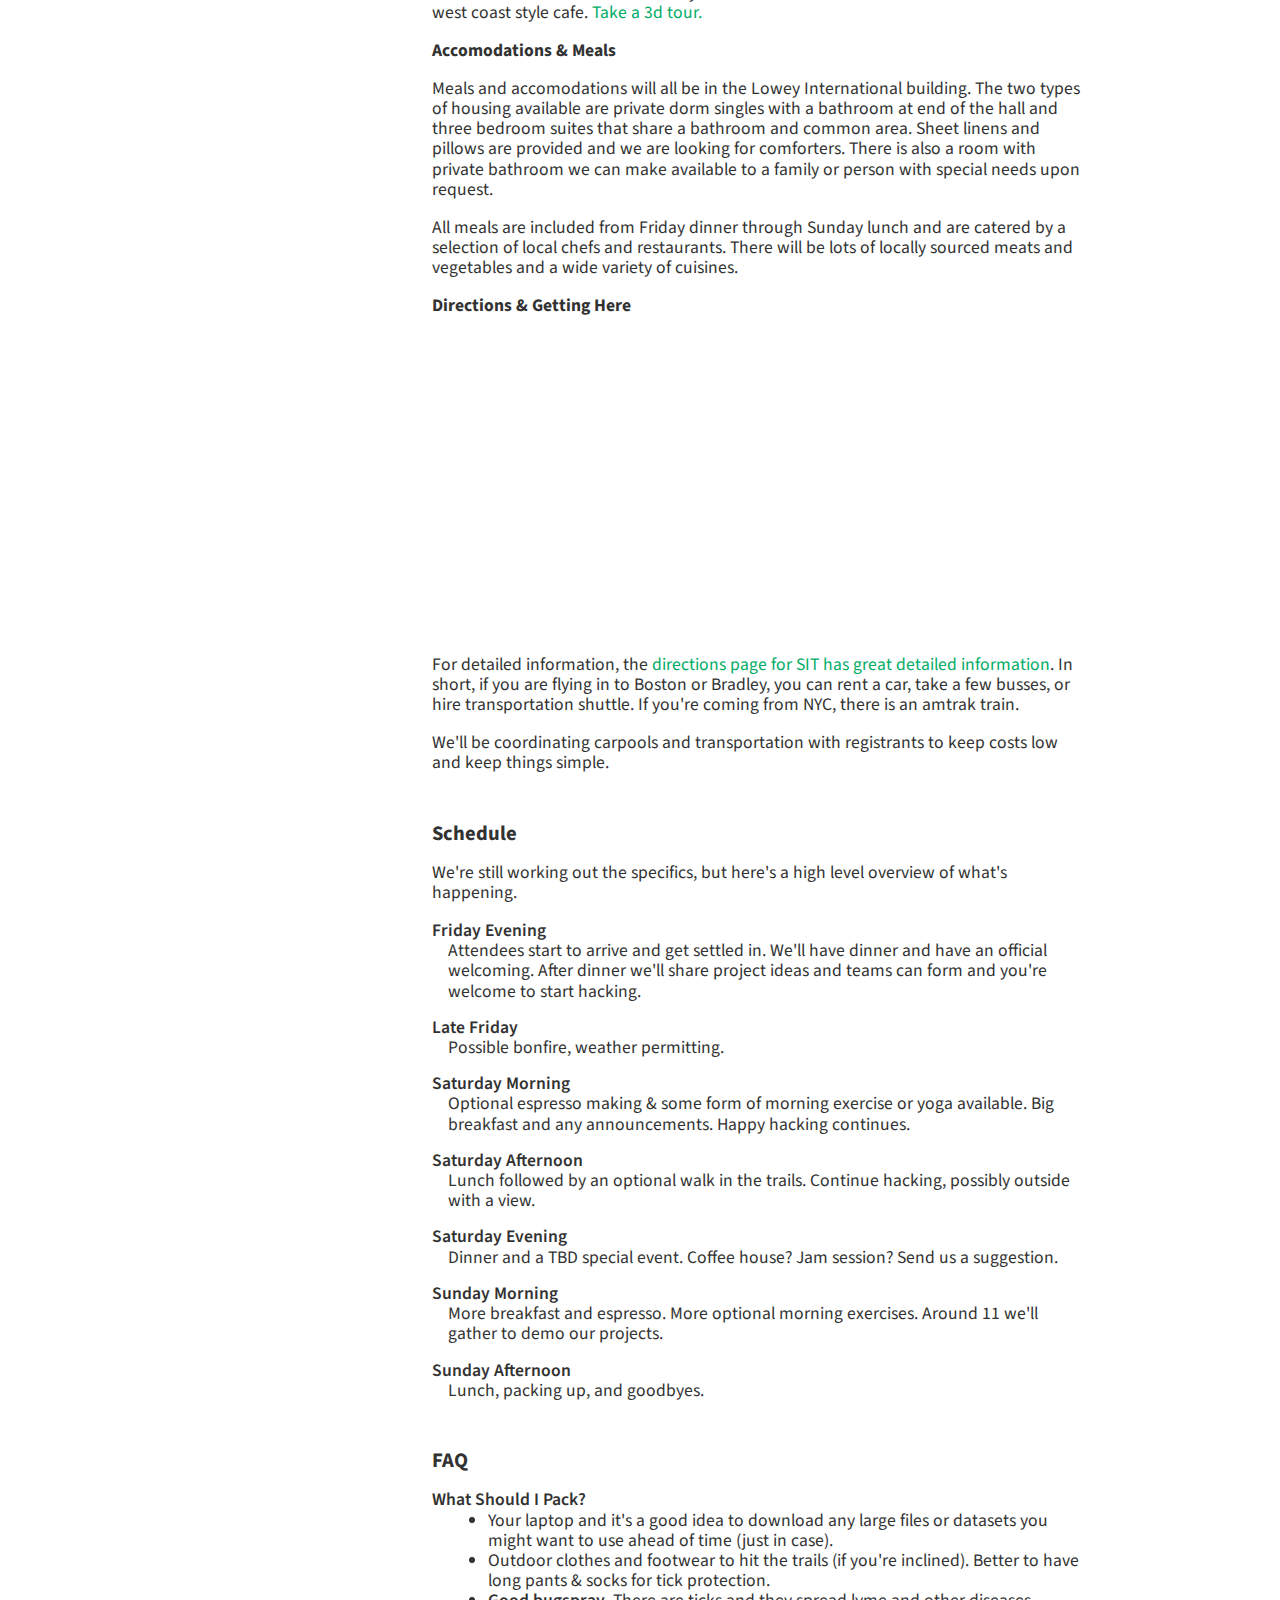
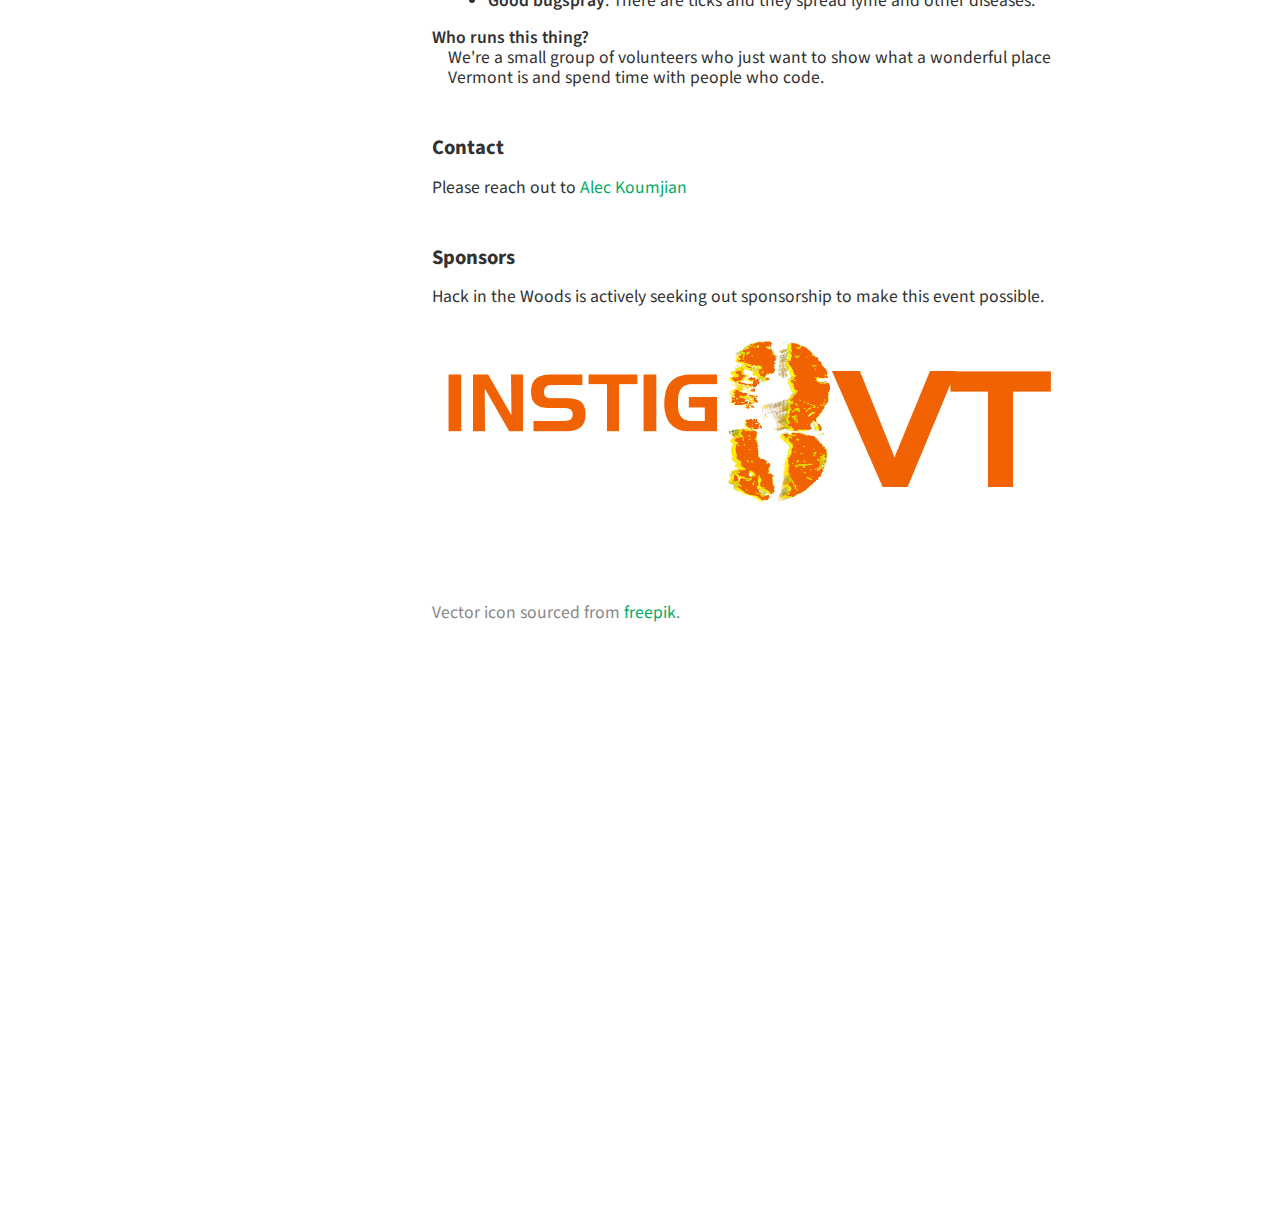
==== commit f849d23d: "include menu" ====
--- a/index.html
+++ b/index.html
@@ -69,13 +69,13 @@
         <a href="#venue">Venue</a>
         <a href="#schedule">Schedule</a>
         <a href="#faq">FAQ</a>
-        <a href="#sponsor">Sponsors</a>
+        <a href="#sponsors">Sponsors</a>
         <a href="#contact">Contact</a>
     </nav>
     <content>
         <header>
             <img src="/assets/images/hack_in_the_woods_2.svg" alt="Hack in the Woods Logo">
-            <h1 id="about">Hack in the Woods</h1>
+            <h1>Hack in the Woods</h1>
             <h2>Sep 28th - 30th, 2018</h2>
         </header>
         <article>
@@ -85,7 +85,16 @@
             </section>
             <section>
                 <h3 id="register">Register</h3>
-                <!-- Eventbrite embed goes here. -->
+                <!-- Eventbrite embed starts here. -->
+                <div style="width:100%; text-align:left;">
+                    <iframe src="https://eventbrite.com/tickets-external?eid=45979124800&ref=etckt" frameborder="0" height="680" width="100%"
+                        vspace="0" hspace="0" marginheight="5" marginwidth="5" scrolling="auto" allowtransparency="true">
+                    </iframe>
+                    <div style="font-family:Helvetica, Arial; font-size:12px; padding:10px 0 5px; margin:2px; width:100%; text-align:left;">
+                        <a class="powered-by-eb" style="color: #ADB0B6; text-decoration: none;" target="_blank" href="https://www.eventbrite.com/">Powered by Eventbrite</a>
+                    </div>
+                </div>
+                <!-- End Eventbrite code -->
             </section>
             <section>
                 <h3 id="venue">Venue</h3>
--- a/assets/css/main.css
+++ b/assets/css/main.css
@@ -312,6 +312,14 @@
 
 h1, h2, h3, h4, h5, h6 {
   margin: 0 0 1rem 0; }
+  @media (max-width: 30em) {
+    h1[id]::before, h2[id]::before, h3[id]::before, h4[id]::before, h5[id]::before, h6[id]::before {
+      display: block;
+      content: " ";
+      margin-top: -50px;
+      height: 50px;
+      visibility: hidden;
+      pointer-events: none; } }
 
 section {
   margin-bottom: 3rem; }
@@ -368,7 +376,9 @@
   @media (min-width: 30em) {
     body {
       padding-top: 0;
-      padding-left: 15rem; } }
+      padding-left: 15rem; }
+    body.menu-open {
+      position: relative; } }
 
 .topBar {
   position: fixed;
